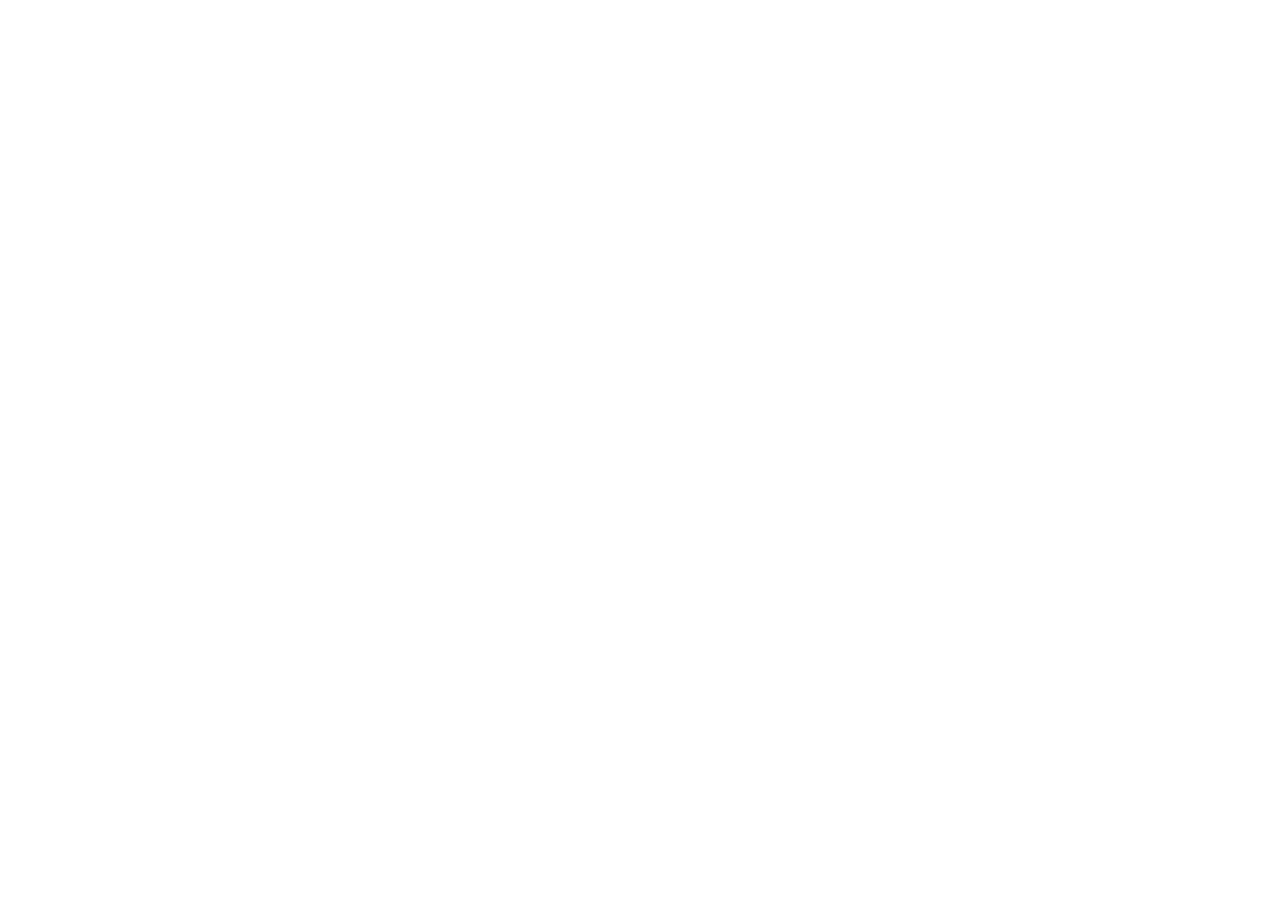
==== index.html @ 47ccc534 "atualizei o projeto-social" ====
<!DOCTYPE html>
<html lang="pt-br">
<head>
    <meta charset="UTF-8">
    <meta name="viewport" content="width=device-width, initial-scale=1.0">
    <link rel="shortcut icon" href="favicon.ico" type="image/x-icon">
    <title>Projeto Redes Sociais</title>
    <link rel="stylesheet" href="estilos/style.css">
</head>
<body>
    
</body>
</html>
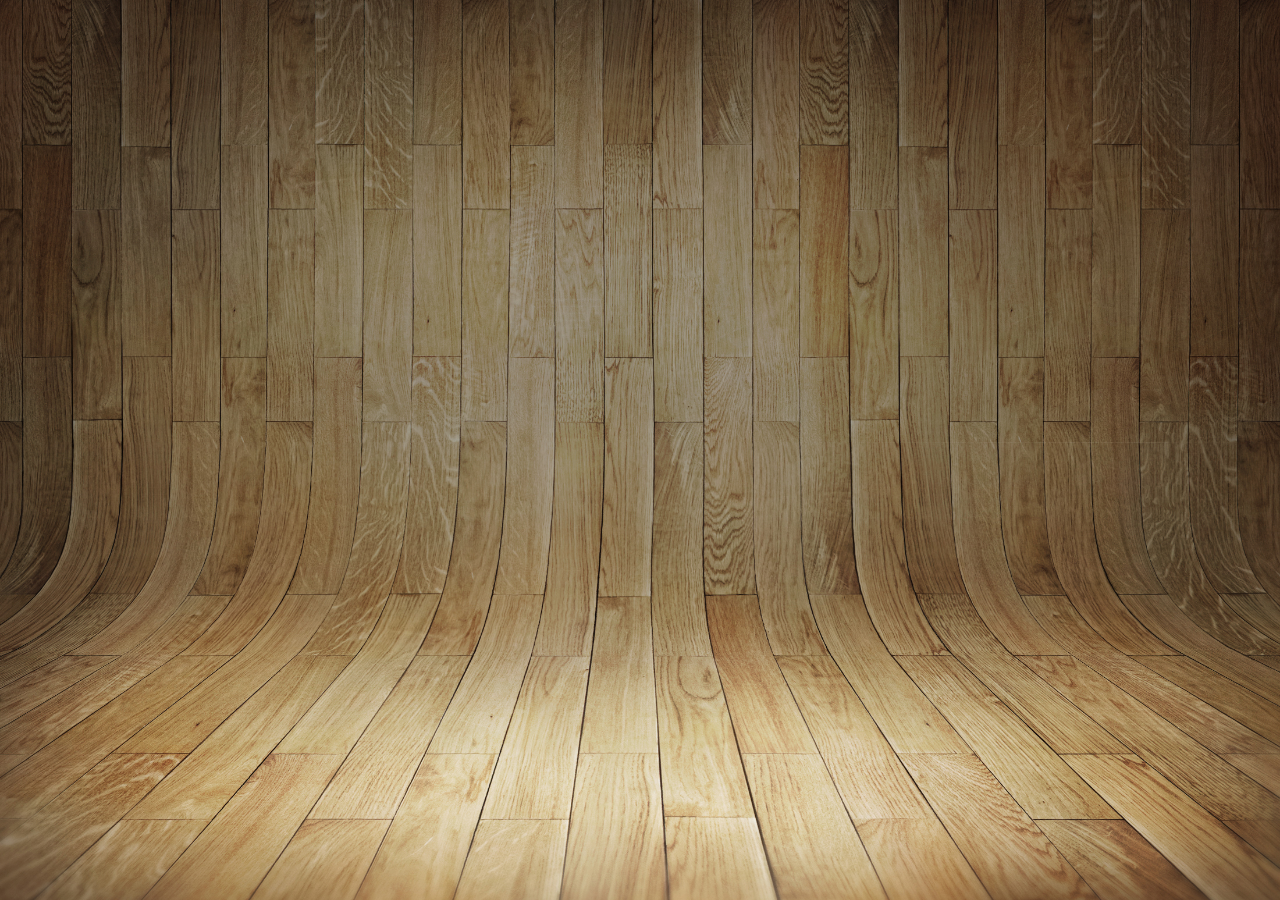
==== commit 45a19e66: "atualizei o projeto-social" ====
--- a/index.html
+++ b/index.html
@@ -8,6 +8,13 @@
     <link rel="stylesheet" href="estilos/style.css">
 </head>
 <body>
-    
+    <main>
+        <section id="telefone">
+
+        </section>
+        <section id="redes-sociais">
+
+        </section>
+    </main>
 </body>
 </html>
--- a/estilos/style.css
+++ b/estilos/style.css
@@ -0,0 +1,33 @@
+@charset "UTF-8";
+
+*{
+    margin: 0px;
+    padding: 0px;
+    font-family: Arial, Helvetica, sans-serif;
+
+}
+html, body{
+    height: 100vh;
+    width: 100vw; 
+    background-color: black;
+}
+body{
+    background: url(../imagens/fundo-madeira.jpg) no-repeat top center;
+    background-size: cover;
+    background-attachment: fixed;
+
+}
+main{
+    height: 100vh;
+    position: relative;
+}
+#telefone{
+    height: 627px;
+    width: 311px;
+    
+    position: absolute;
+    top: 50%;
+    left: 50%;
+    transform: translate(-50%, -50%);
+    background: url(../imagens/frame-iphone.png) no-repeat;
+}
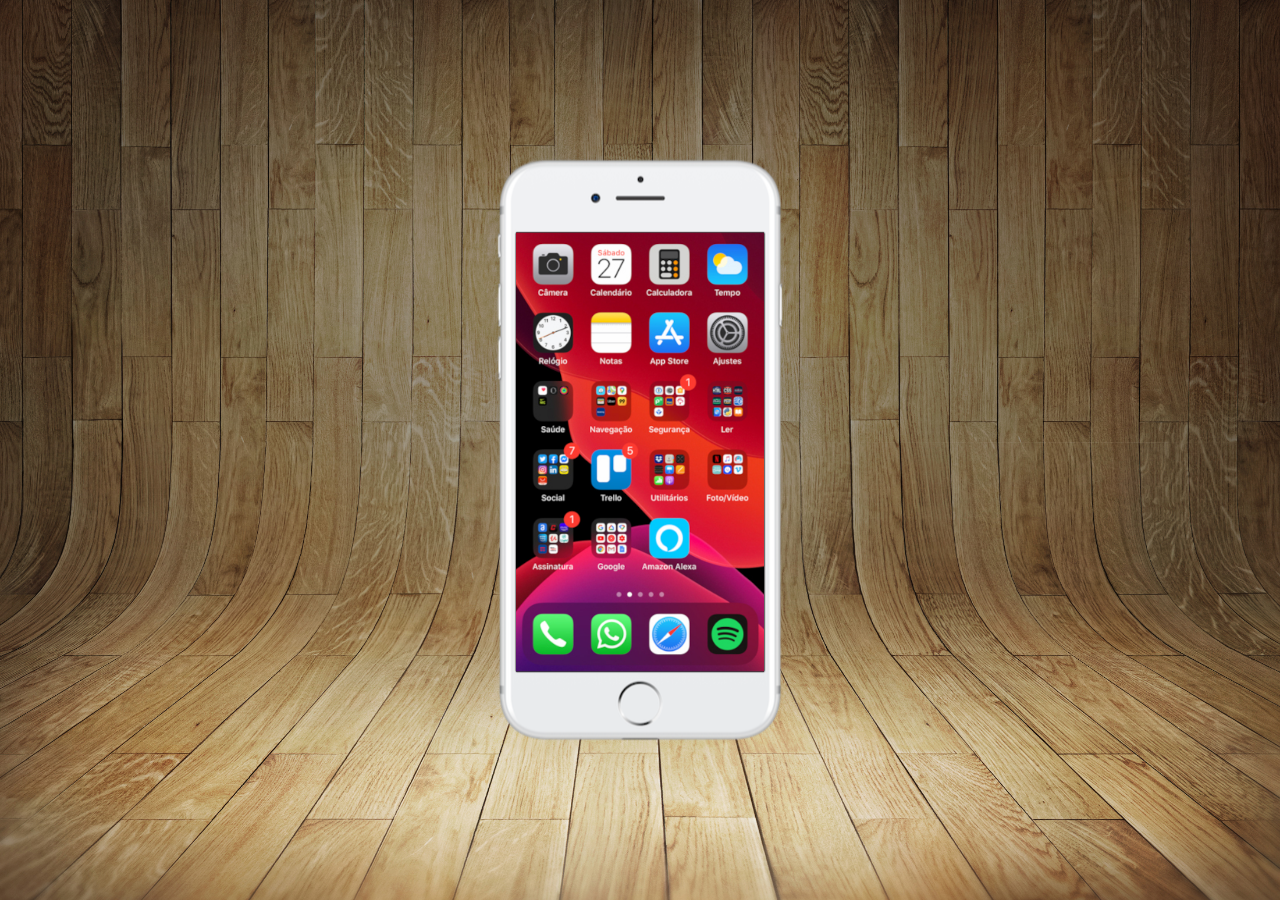
==== commit f136d227: "atualizando o projeto-social" ====
--- a/index.html
+++ b/index.html
@@ -10,7 +10,7 @@
 <body>
     <main>
         <section id="telefone">
-
+             <iframe src="home.html" frameborder="0" name="tela" id="tela" ></iframe>
         </section>
         <section id="redes-sociais">
 
--- a/estilos/style.css
+++ b/estilos/style.css
@@ -22,12 +22,19 @@
     position: relative;
 }
 #telefone{
-    height: 627px;
-    width: 311px;
+    height: 585px;
+    width: 290px;
     
     position: absolute;
     top: 50%;
     left: 50%;
     transform: translate(-50%, -50%);
     background: url(../imagens/frame-iphone.png) no-repeat;
+}
+#tela{
+    position: relative;
+    top: 75px;
+    left: 21px;
+    width: 248px;
+    height: 439px;
 }
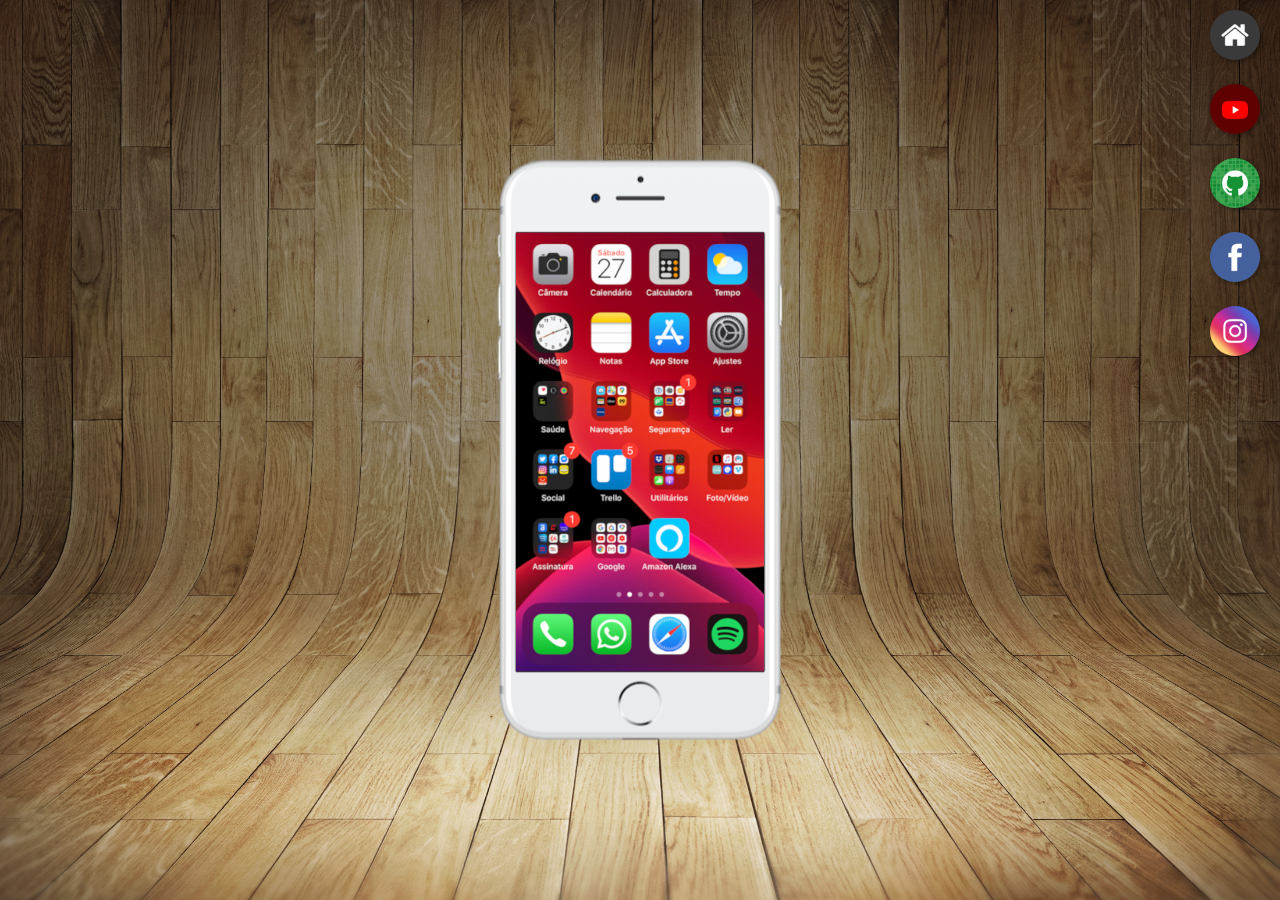
==== commit 567dec40: "atualizei o projeto-social" ====
--- a/index.html
+++ b/index.html
@@ -10,10 +10,17 @@
 <body>
     <main>
         <section id="telefone">
-             <iframe src="home.html" frameborder="0" name="tela" id="tela" ></iframe>
+             <iframe src="home.html" frameborder="0" name="tela" id="tela" >
+                [Seu navegador não é conpatível.]
+             </iframe>
         </section>
         <section id="redes-sociais">
-
+              <a href="#" target="tela"><img src="imagens/logo-home.jpg" alt="home"></a> <br>
+              <a href="#" target="tela"><img src="imagens/logo-youtube.jpg" alt="youtube"></a> <br>
+              <a href="#" target="tela"><img src="imagens/logo-github.jpg" alt="github"></a> <br>
+              <a href="#" target="tela"><img src="imagens/logo-facebook.jpg" alt="facebook"></a> <br>
+              <a href="#" target="tela"><img src="imagens/logo-instagram.jpg" alt="instagram"></a>
+             
         </section>
     </main>
 </body>
--- a/estilos/style.css
+++ b/estilos/style.css
@@ -37,4 +37,20 @@
     left: 21px;
     width: 248px;
     height: 439px;
+}
+#redes-sociais{
+    text-align: right;
+    margin-right: 10px;
+}
+#redes-sociais img{
+    width: 50px;
+    margin: 10px;
+    border-radius: 50%;
+    box-shadow: 2px 2px 5px rgba(0, 0, 0, 0.384);
+    box-sizing: border-box;
+}
+#redes-sociais img:hover{
+    border: 2px solid rgba(255, 255, 255, 0.151);
+    transform: translate(-3px -3px);
+    box-shadow: 5px 5px 10px rgba(0, 0, 0, 0.267);
 }
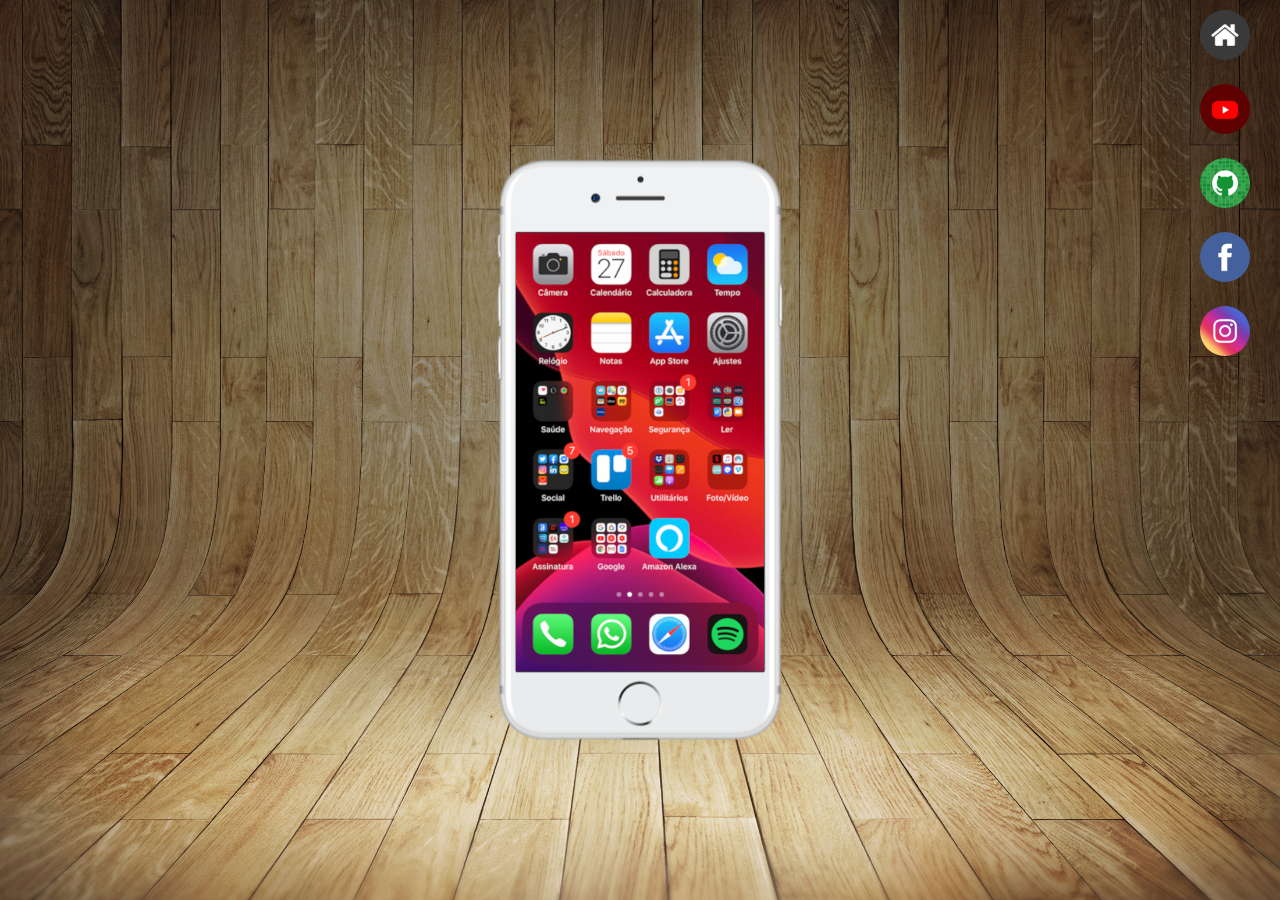
==== commit 08bcb535: "atualizei o projeto-social" ====
--- a/index.html
+++ b/index.html
@@ -15,12 +15,12 @@
              </iframe>
         </section>
         <section id="redes-sociais">
-              <a href="#" target="tela"><img src="imagens/logo-home.jpg" alt="home"></a> <br>
-              <a href="#" target="tela"><img src="imagens/logo-youtube.jpg" alt="youtube"></a> <br>
-              <a href="#" target="tela"><img src="imagens/logo-github.jpg" alt="github"></a> <br>
-              <a href="#" target="tela"><img src="imagens/logo-facebook.jpg" alt="facebook"></a> <br>
-              <a href="#" target="tela"><img src="imagens/logo-instagram.jpg" alt="instagram"></a>
-             
+              <a href="home.html" target="tela"><img src="imagens/logo-home.jpg" alt="home"></a> <br>
+              <a href="youtube.html" target="tela"><img src="imagens/logo-youtube.jpg" alt="youtube"></a> <br>
+              <a href="github.html" target="tela"><img src="imagens/logo-github.jpg" alt="github"></a> <br>
+              <a href="facebook.html" target="tela"><img src="imagens/logo-facebook.jpg" alt="facebook"></a> <br>
+              <a href="instagram.html" target="tela"><img src="imagens/logo-instagram.jpg" alt="instagram"></a>
+
         </section>
     </main>
 </body>
--- a/estilos/style.css
+++ b/estilos/style.css
@@ -40,13 +40,13 @@
 }
 #redes-sociais{
     text-align: right;
-    margin-right: 10px;
+    margin-right: 20px;
 }
 #redes-sociais img{
     width: 50px;
     margin: 10px;
     border-radius: 50%;
-    box-shadow: 2px 2px 5px rgba(0, 0, 0, 0.384);
+    box-shadow: 2px 2px px rgba(0, 0, 0, 0.384);
     box-sizing: border-box;
 }
 #redes-sociais img:hover{
